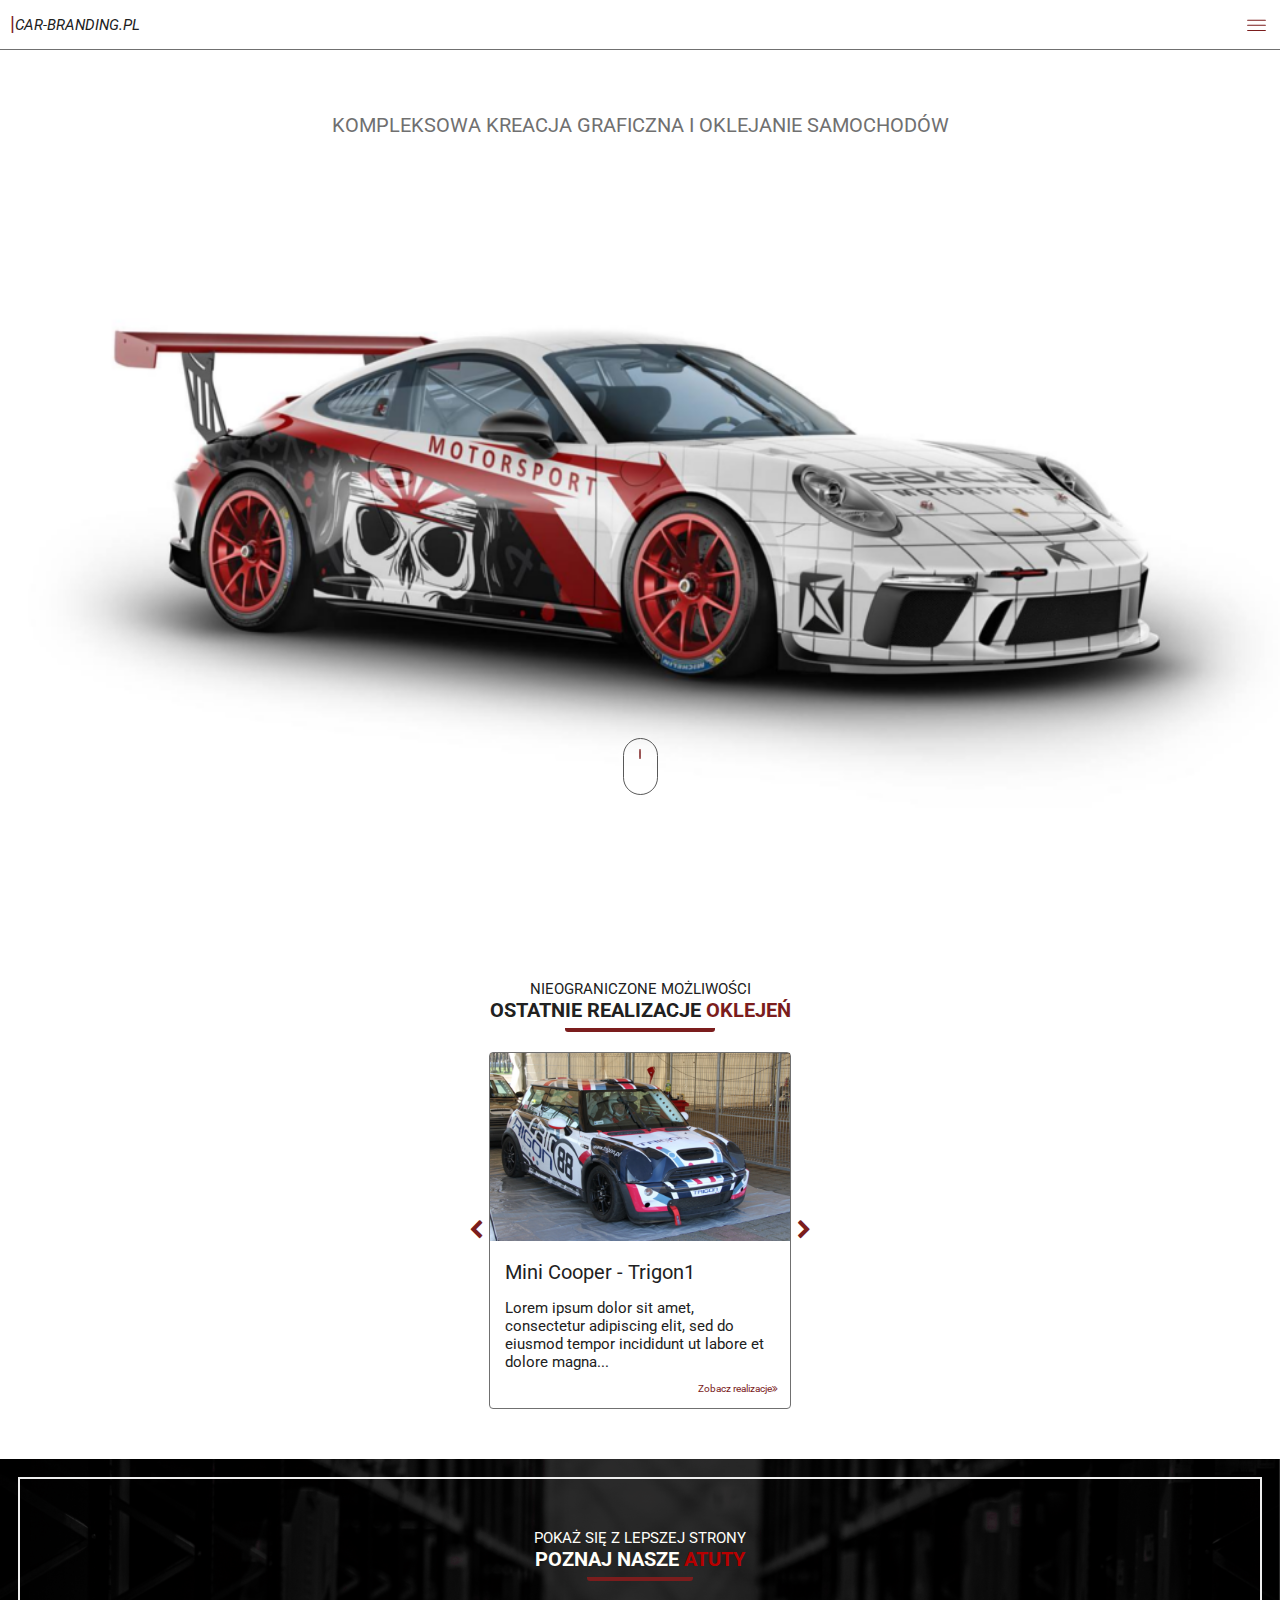
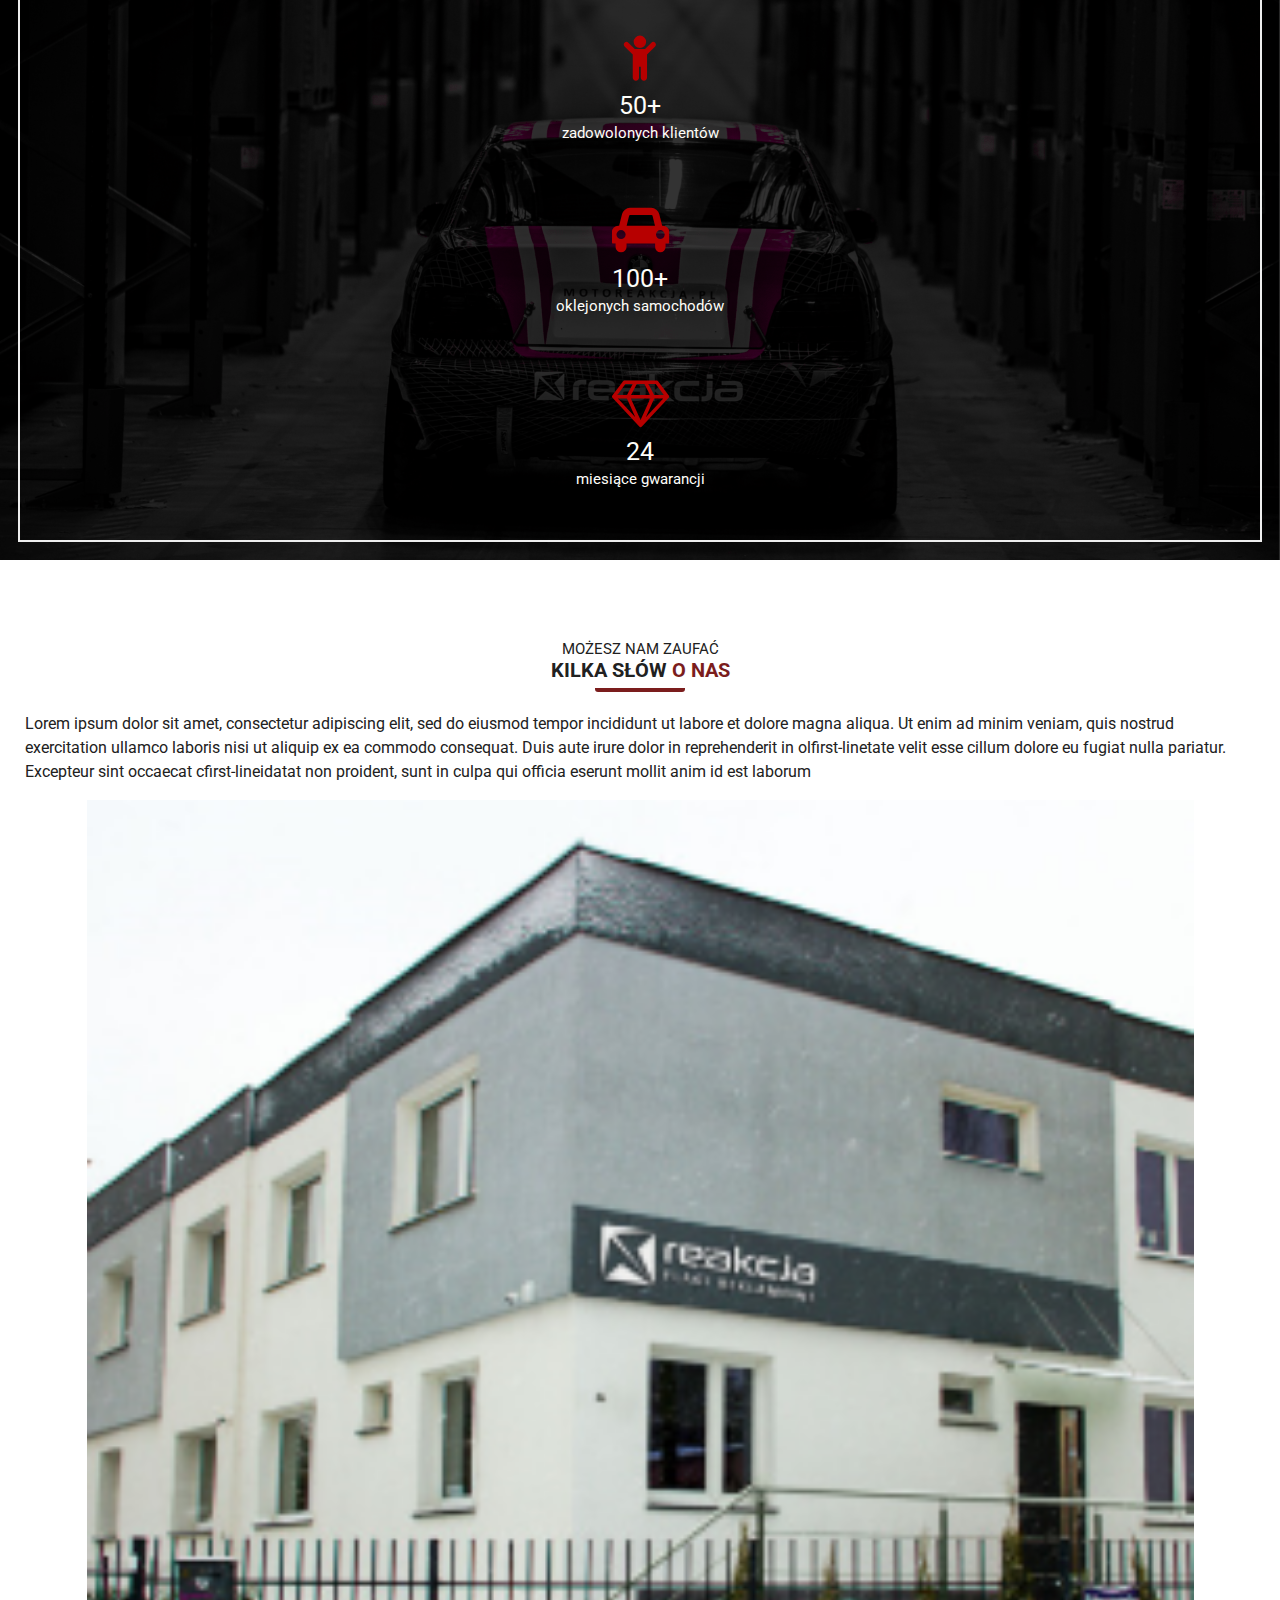
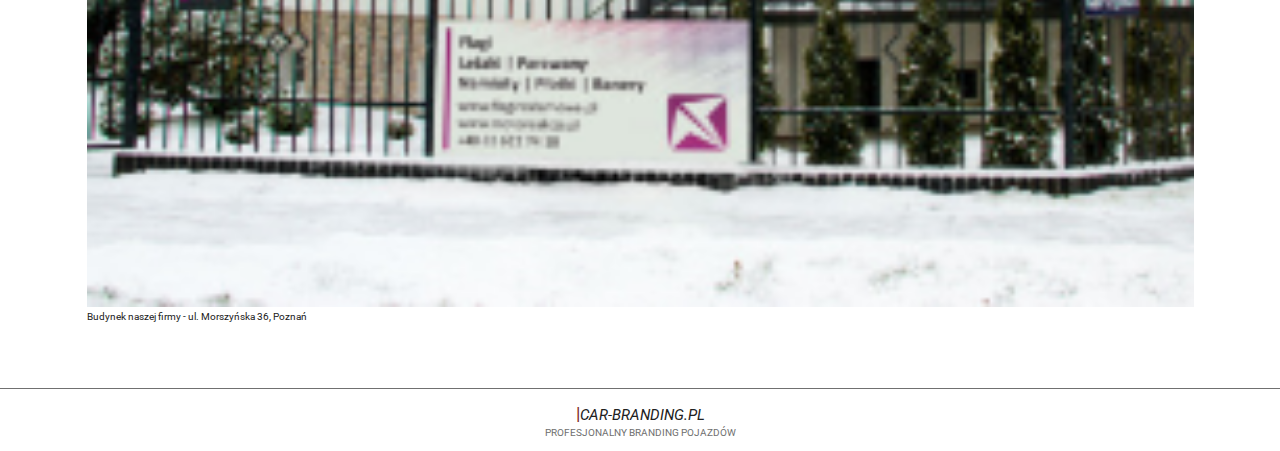
==== index.html @ 8168efc4 "Initial commit" ====
<!doctype html>

<html lang="pl">

<head>
    <meta charset="utf-8">
    <title>Car-branding.pl</title>
    <meta name="description" content="xxx">
    <meta name="author" content="xx">
    <meta name="viewport" content="width=device-width">
    <link href="https://fonts.googleapis.com/css?family=Roboto:400,700" rel="stylesheet">
    <link rel="stylesheet" href="https://cdnjs.cloudflare.com/ajax/libs/font-awesome/4.7.0/css/font-awesome.min.css">


    <link rel="stylesheet" href="css/style.css">
</head>

<body>
<nav class="navbar ">
    <span class="logo ">CAR-BRANDING.PL</span>

    <button class="hamburger">
        <svg class="hamburger--open hamburger__open" data-name="Warstwa 1" xmlns="http://www.w3.org/2000/svg"
             viewBox="0 0 20.47 18.23">
            <defs>
                <style>.cls-1 {
                    fill: none;
                    stroke-linecap: round;
                    stroke-linejoin: round;
                }</style>
            </defs>
            <title>logo</title>
            <line class="cls-1" x1="1.58" y1="4.17" x2="18.89" y2="4.17"/>
            <line class="cls-1" x1="1.58" y1="9.11" x2="18.89" y2="9.11"/>
            <line class="cls-1" x1="1.58" y1="14.06" x2="18.89" y2="14.06"/>
        </svg>

        <svg class="hamburger--close hamburger--unactive" data-name="Warstwa 1" xmlns="http://www.w3.org/2000/svg"
             viewBox="0 0 20.47 18.23">
            <defs>
                <style>.cls-1 {
                    fill: none;
                    stroke-linecap: round;
                    stroke-linejoin: round;
                }</style>
            </defs>
            <title>logo</title>
            <line class="cls-1" x1="10.22" y1="1.55" x2="10.22" y2="16.68"/>
            <line class="cls-1" x1="17.78" y1="9.11" x2="2.68" y2="9.11"/>
        </svg>
    </button>


    <ul class="menu unactive">
        <li class="menu__list-item">Home</li>
        <li class="menu__list-item">Realizacje</li>
        <li class="menu__list-item">Informacje</li>
        <li class="menu__list-item">Kontakt</li>
    </ul>
</nav>

<header class="intro">
    <h1 class="intro__title">Kompleksowa kreacja graficzna i oklejanie samochodów</h1>
    <div class="intro__scroll">
        <div class="intro__scroll--mouse">
            <div class="intro__scroll--scroller"></div>
        </div>
    </div>
</header>


<main>
    <section class="container">

        <div class="title">
            <h3 class="title__first-line">Nieograniczone możliwości</h3>
            <h2 class="title__second-line">Ostatnie realizacje <span class="title--red">oklejeń</span></h2>
        </div>


        <div class="gallery-slider">
            <button class="gallery-slider__arrow"
                    onclick="gallerySliderPrev()"><i class="fa fa-chevron-left"></i></button>

            <div class="card" style="display: block;">
                <img class="card__image" src="images/realizations/realization-01-01.png">
                <h4 class="card__title">Mini Cooper - Trigon1</h4>
                <p class="card__description">Lorem ipsum dolor sit amet, consectetur adipiscing elit, sed do eiusmod
                    tempor incididunt ut labore et dolore magna... </p>
                <a class="card__link" href="#">Zobacz realizacje<i class="fa fa-angle-double-right"></i>
                </a>
            </div>

            <div class="card" style="display: none;">
                <img class="card__image" src="images/realizations/realization-01-01.png">
                <h4 class="card__title">Mini Cooper - Trigon2</h4>
                <p class="card__description">Lorem ipsum dolor sit amet, consectetur adipiscing elit, sed do eiusmod
                    tempor incididunt ut labore et dolore magna... </p>
                <a class="card__link" href="#">Zobacz realizacje<i class="fa fa-angle-double-right"></i>
                </a>
            </div>

            <div class="card" style="display: none;">
                <img class="card__image" src="images/realizations/realization-01-01.png">
                <h4 class="card__title">Mini Cooper - Trigon3</h4>
                <p class="card__description">Lorem ipsum dolor sit amet, consectetur adipiscing elit, sed do eiusmod
                    tempor incididunt ut labore et dolore magna... </p>
                <a class="card__link" href="#">Zobacz realizacje<i class="fa fa-angle-double-right"></i>
                </a>
            </div>

            <button class="gallery-slider__arrow" onclick="gallerySliderNext()"><i class="fa fa-chevron-right"></i></button>
        </div>


    </section>


    <section class="container container--feature container--black">
        <div class="title">
            <h3 class="title__first-line title__first-line--black-background">Pokaż się z lepszej strony</h3>
            <h2 class="title__second-line title__second-line--black-background">Poznaj nasze <span
                    class="title--red-black">atuty</span></h2>
        </div>

        <div class="feature">
            <i class="feature__icon fa fa-child"></i>
            <span class="feature__description feature__description--first-line">50+</span>
            <span class="feature__description feature__description--second-line">zadowolonych klientów</span>
        </div>

        <div class="feature">
            <i class="feature__icon fa fa-car"></i>
            <span class="feature__description feature__description--first-line">100+</span>
            <span class="feature__description feature__description--second-line">oklejonych samochodów</span>
        </div>

        <div class="feature">
            <i class="feature__icon fa fa-diamond"></i>
            <span class="feature__description feature__description--first-line">24</span>
            <span class="feature__description feature__description--second-line">miesiące gwarancji</span>
        </div>
    </section>

    <section class="container">
        <div class="title">
            <h3 class="title__first-line">Możesz nam zaufać</h3>
            <h2 class="title__second-line">Kilka słów <span class="title--red">o nas</span></h2>
        </div>

        <article class="article">
            <p class="article__text">
                Lorem ipsum dolor sit amet, consectetur adipiscing elit, sed do eiusmod tempor incididunt ut labore et
                dolore magna aliqua. Ut enim ad minim veniam, quis nostrud exercitation ullamco laboris nisi ut aliquip
                ex ea commodo consequat. Duis aute irure dolor in reprehenderit in olfirst-linetate velit esse cillum
                dolore eu fugiat nulla pariatur. Excepteur sint occaecat cfirst-lineidatat non proident, sunt in culpa
                qui officia eserunt mollit anim id est laborum
            </p>
            <figure class="article__figure">
                <img class="article__image" src="images/firma.png" alt="Budynek naszej firmy">
                <figcaption class="article__figcaption">Budynek naszej firmy - ul. Morszyńska 36, Poznań</figcaption>
            </figure>
        </article>
    </section>
</main>

<footer class="footer">
    <h2 class="footer__first-line">Car-branding.pl</h2>
    <h3 class="footer__second-line">Profesjonalny branding pojazdów</h3>
</footer>


<script src="javascript/main.js"></script>

</body>
</html>
---- css/style.css ----
/*__________ Global - Start __________*/
html {
    font-size: 62.5%;
}

body {
    margin: 0;
    padding: 0;
    font-size: 1.6rem;
    font-family: 'Roboto', sans-serif;
    color: #212121;
    background: #FFFFFF;
}
/*__________ Global - End __________*/

/*__________ Navbar - Start __________*/
.navbar {
    padding: 15px 10px;
    border-bottom: 1px solid #707070;
}

.navbar--red {
    background-color: #7B1D1D;
}

.logo {
    padding: 0px;
    margin: 0px;
    line-height: 0px;
    font-size: 1.5rem;
    font-style: italic;
}

.logo--red {
    color: #EEEEEE;
}

.logo::before {
    content: "|";
    font-style: normal;
    font-size: 2.0rem;
    font-weight: 400;
    color: #7B1D1D;
}

.logo--red::before {
    color: #212121;
}

.menu {
    position: absolute;
    display: flex;
    flex-direction: column;
    justify-content: space-between;
    align-items: center;
    padding: 0px;
    margin-top: 15px;
    box-sizing: border-box;
    border-top: #EEEEEE solid 1px;
    color: #EEEEEE;
    background-color: #7B1D1D;
    width: 100%;
    left: 0;
}
.unactive
{
    display: none;
}

.menu__list-item {
    display: block;
    text-transform: uppercase;
    padding: 2rem 0;
}


.hamburger {
    position: absolute;
    width: 3.3rem;
    height: 3.3rem;
    right: 7px;
    top: 10px;
    stroke: #7B1D1D;
    background: none;
    border: none;
}

.hamburger--red
{
    stroke: #EEEEEE;
}

.hamburger--close {
    transform: rotate(45deg);
}

.hamburger--unactive {
    display: none;
}


/*__________ Navbar - End __________*/



/*__________ Intro - Start __________*/
.intro
{
    display: flex;
    flex-direction: column;
    justify-content: space-between;
    background-image: url("../images/header-porsche.png");
    max-width: 100%;
    height: 90vh;
    background-repeat: no-repeat;
    background-size: 120%;
    background-position: 45% 40%;
    padding: 20px;
    align-items: center;
}

.intro__title
{
    color: #707070;
    text-transform: uppercase;
    font-size: 2rem;
    align-self: center;
    padding-top: 30px;
    text-align: center;
    font-weight: 400;
}


/*mouse scroll*/

.intro__scroll {
    position: absolute;
    top: 70vh;
    right: 0;
    bottom: 0;
    left: 0;
    margin: auto;

    width :34px;
    height: 55px;
}
.intro__scroll--mouse {
    width: 3px;
    padding: 10px 15px;
    height: 35px;
    border: 1px solid #212121;
    border-radius: 25px;
    opacity: 0.75;
    box-sizing: content-box;
}
.intro__scroll--scroller{
    width: 2px;
    height: 10px;
    border-radius: 25%;
    background-color: #7B1D1D;
    animation-name: scroll;
    animation-duration: 2.2s;
    animation-timing-function: cubic-bezier(.15,.41,.69,.94);
    animation-iteration-count: infinite;
}
@keyframes scroll {
    0% { opacity: 0; }
    10% { transform: translateY(0); opacity: 1; }
    100% { transform: translateY(15px); opacity: 0;}
}

/*__________ Intro - End __________*/



/*__________ Container - Start __________*/
.container {
    display: flex;
    flex-direction: column;
    align-items: center;
    padding: 50px 25px;
}

.title {
    display: inline-block;
    padding-bottom: 5px;
    position: relative;
    text-align: center;
    text-transform: uppercase;
    padding: 30px 0px;
}

.title::after {
    content: "";
    position: absolute;
    width: 50%;
    height: 1px;
    padding-top: 5px;
    left: 25%;
    border-bottom: 4px solid #7B1D1D;
    border-radius: 3px;
}

.title__first-line {
    font-size: 1.5rem;
    margin: 0px;
    font-weight: 400;
}

.title__second-line {
    font-size: 2rem;
    margin: 0px;
}

.title--red {
    color: #7B1D1D;
}

.title--red-black {
    color: #B70000;
}
/*__________ Container - End __________*/



/*__________ Gallery-slider - Start __________*/
.gallery-slider {
    display: flex;
    flex-direction: row;
    justify-content: center;
    align-items: center;
}

.gallery-slider__arrow {
    border: 0;
    background: 0;
    color: #7B1D1D;
    font-size: 2rem;
}

.card {
    display: flex;
    flex-direction: column;
    justify-content: center;
    width: 90%;
    max-width: 300px;
    /*margin: 10px;*/
    border: 1px solid #707070;
    border-radius: 4px;
    padding-bottom: 14px;
}

.card__image {
    width: 100%;
    margin: 0;
    padding: 0;
}

.card__title {
    font-size: 2rem;
    margin: 15px;
    font-weight: 400;
}

.card__description {
    margin: 0px 15px;
    font-size: 1.5rem;
}

.card__link {
    padding: 12px 12px 0px 0px;
    text-decoration: none;
    color: #7B1D1D;
    font-size: 1rem;
    float: right;
}

.card__link:hover {
    text-decoration: underline;
}
/*__________ Gallery-slider - End __________*/



/*__________ Features - Start __________*/
.container--feature {
    background-image: url(../images/bmw.png);
    background-repeat: no-repeat;
    background-size: cover;
    background-position: 50%;
    z-index: 1;
    position: relative;
    color: #fffef9;
    padding: 40px;
}

.container--feature::before {
    content: '\A';
    position: absolute;
    width: 100%;
    height: 100%;
    top: 0;
    left: 0;
    background: rgba(0, 0, 0, 0.8);
    z-index: 0;
    outline: solid 2px #EEEEEE;
    outline-offset: -20px;
}

.container--feature * {
    position: relative;
}

.feature {
    display: flex;
    flex-direction: column;
    justify-content: center;
    text-align: center;
    padding: 30px;
}

.feature__icon {
    font-size: 5rem;
    padding-bottom: 0.8rem;
    color: #B70000;
}

.feature__description {
    padding: 0.2rem 0;
}

.feature__description--first-line {
    font-size: 2.5rem;
}

.feature__description--second-line {
    font-size: 1.5rem;
}
/*__________ Features - End __________*/



/*__________ Articles - Start __________*/
.article {
    display: flex;
    flex-direction: column;
    justify-content: space-between;
    align-items: center;
}

.article__text {
    line-height: 1.5;
    margin: 0;
}

.article__figure {
    width: 90%;
}

.article__image {
    width: 100%;
}

.article__figcaption {
    font-size: 1rem;
}
/*__________ Articles - End __________*/



/*__________ Footer - Start __________*/
.footer {
    display: flex;
    flex-direction: column;
    justify-content: center;
    text-align: center;
    text-transform: uppercase;
    padding: 1.25rem;
    border-top: 1px solid #707070;
}

.footer__first-line {
    padding: 1.25rem;
    margin: 0;
    line-height: 0px;
    font-size: 1.5rem;
    font-style: italic;
    font-weight: 400;
}

.footer__first-line::before {
    content: "|";
    font-style: normal;
    font-size: 1.8rem;
    font-weight: 400;
    color: #7B1D1D;
}

.footer__second-line {
    font-size: 1rem;
    margin: 0;
    color: #707070;
    font-weight: 400;
}
/*__________ Footer - End __________*/
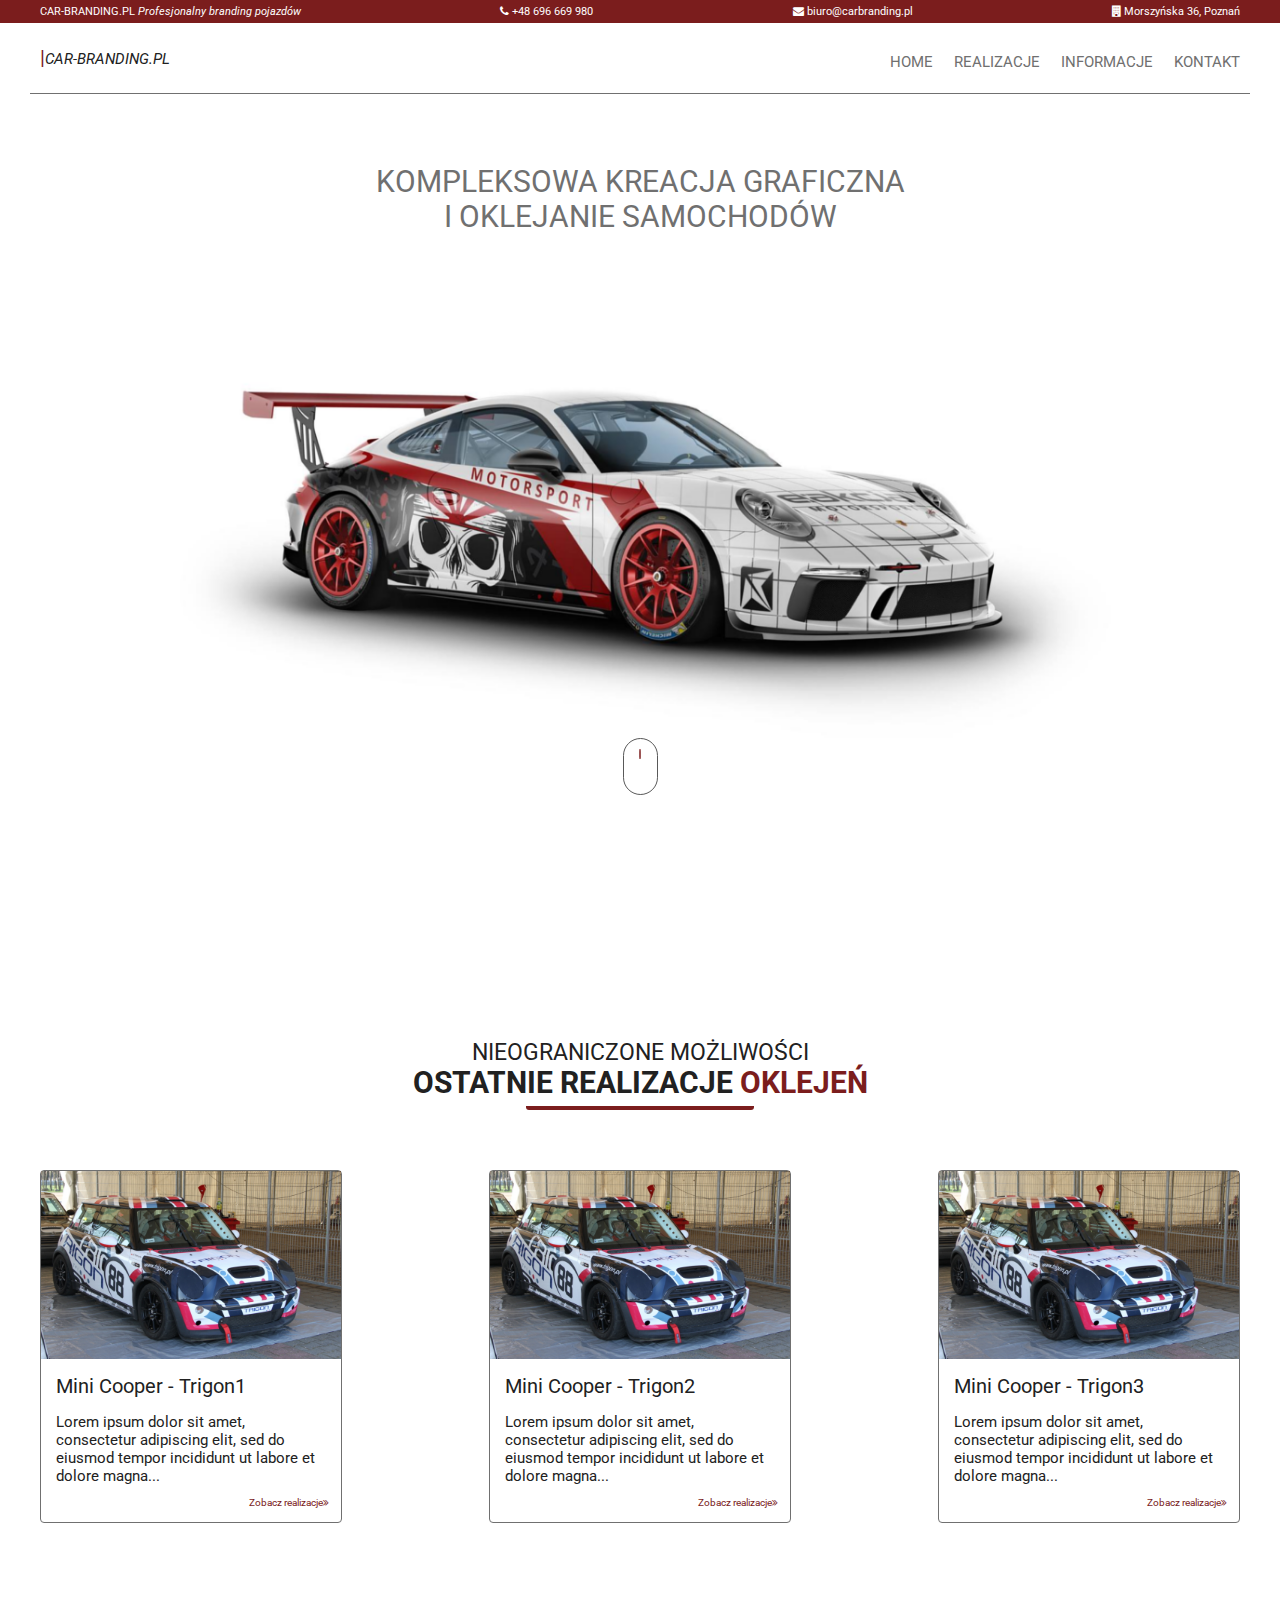
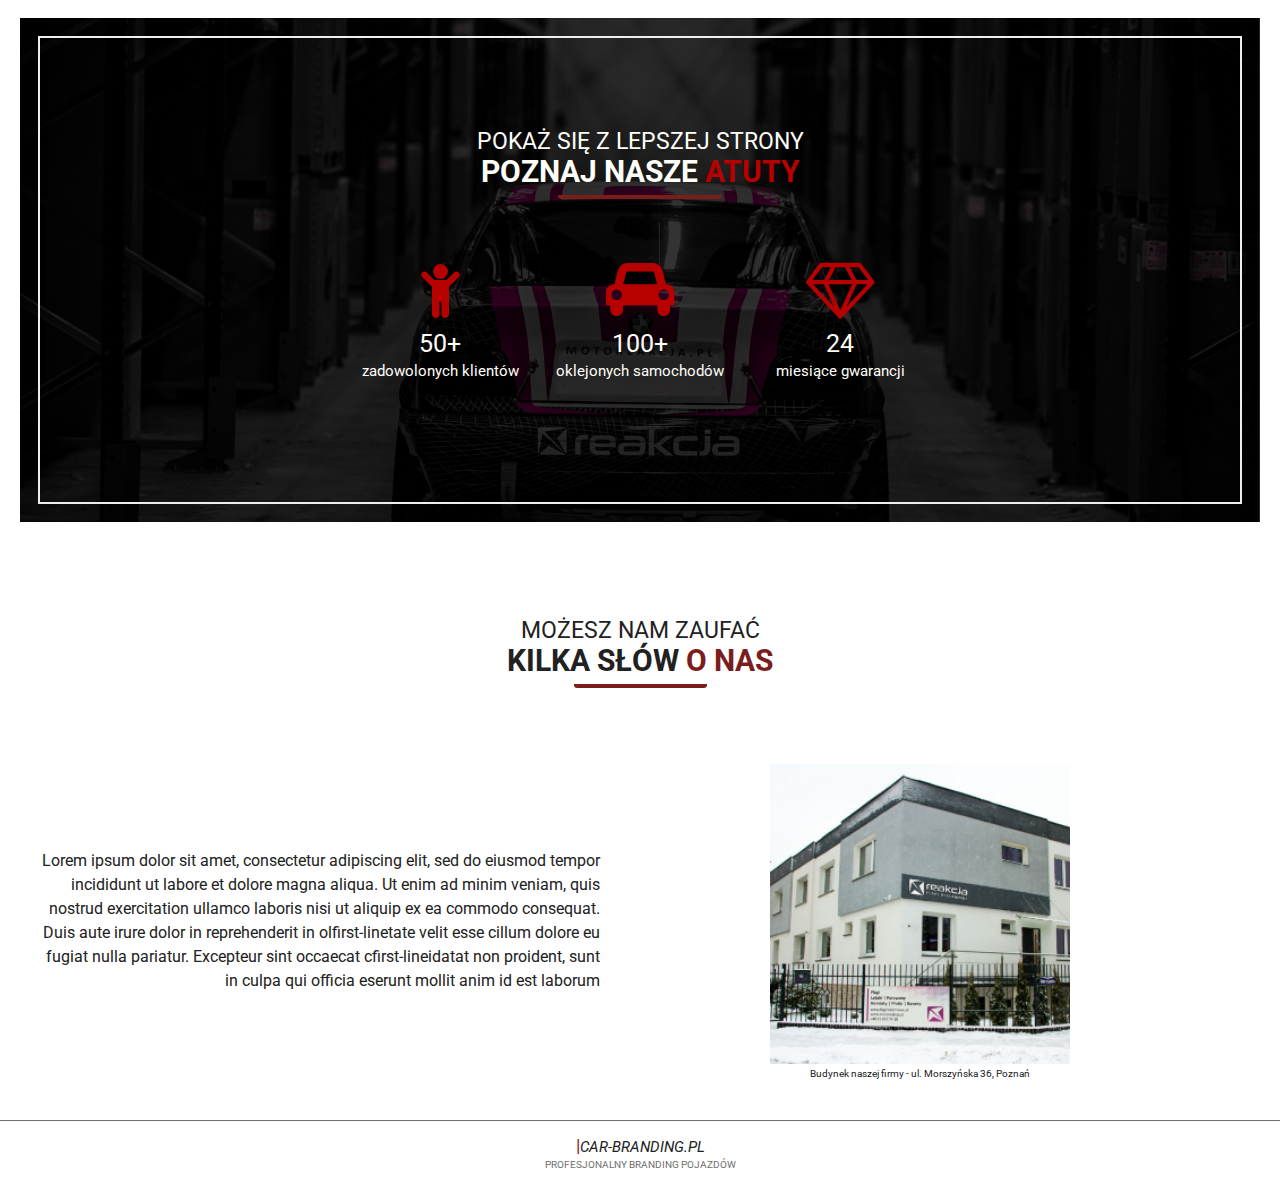
==== commit b0eab1f7: "Added desktop view in home page" ====
--- a/index.html
+++ b/index.html
@@ -16,7 +16,19 @@
 </head>
 
 <body>
+<div class="info-bar">
+    <div class="info-bar__content">
+        <span class="info-bar__title">CAR-BRANDING.PL <span class="info-bar__title--italic">Profesjonalny branding pojazdów</span></span>
+
+        <span><i class="fa fa-phone"></i> +48 696 669 980</span>
+        <span><i class="fa fa-envelope"></i> biuro@carbranding.pl</span>
+        <span><i class="fa fa-building"></i> Morszyńska 36, Poznań</span>
+    </div>
+
+</div>
 <nav class="navbar ">
+
+
     <span class="logo ">CAR-BRANDING.PL</span>
 
     <button class="hamburger">
@@ -52,15 +64,15 @@
 
 
     <ul class="menu unactive">
-        <li class="menu__list-item">Home</li>
-        <li class="menu__list-item">Realizacje</li>
-        <li class="menu__list-item">Informacje</li>
-        <li class="menu__list-item">Kontakt</li>
+        <li class="menu__list-item"><a class="menu__link" href="#">Home</a></li>
+        <li class="menu__list-item"><a class="menu__link" href="#">Realizacje</a></li>
+        <li class="menu__list-item"><a class="menu__link" href="#">Informacje</a></li>
+        <li class="menu__list-item"><a class="menu__link" href="#">Kontakt</a></li>
     </ul>
 </nav>
 
 <header class="intro">
-    <h1 class="intro__title">Kompleksowa kreacja graficzna i oklejanie samochodów</h1>
+    <h1 class="intro__title">Kompleksowa kreacja graficzna<br>i oklejanie samochodów</h1>
     <div class="intro__scroll">
         <div class="intro__scroll--mouse">
             <div class="intro__scroll--scroller"></div>
@@ -78,11 +90,44 @@
         </div>
 
 
+        <div class="gallery-slider-mobile">
+            <button class="gallery-slider-mobile__arrow"
+                    onclick="gallerySliderPrev()"><i class="fa fa-chevron-left"></i></button>
+
+            <div class="card" style="display: block;">
+                <img class="card__image" src="images/realizations/realization-01-01.png">
+                <h4 class="card__title">Mini Cooper - Trigon1</h4>
+                <p class="card__description">Lorem ipsum dolor sit amet, consectetur adipiscing elit, sed do eiusmod
+                    tempor incididunt ut labore et dolore magna... </p>
+                <a class="card__link" href="#">Zobacz realizacje<i class="fa fa-angle-double-right"></i>
+                </a>
+            </div>
+
+            <div class="card" style="display: none;">
+                <img class="card__image" src="images/realizations/realization-01-01.png">
+                <h4 class="card__title">Mini Cooper - Trigon2</h4>
+                <p class="card__description">Lorem ipsum dolor sit amet, consectetur adipiscing elit, sed do eiusmod
+                    tempor incididunt ut labore et dolore magna... </p>
+                <a class="card__link" href="#">Zobacz realizacje<i class="fa fa-angle-double-right"></i>
+                </a>
+            </div>
+
+            <div class="card" style="display: none;">
+                <img class="card__image" src="images/realizations/realization-01-01.png">
+                <h4 class="card__title">Mini Cooper - Trigon3</h4>
+                <p class="card__description">Lorem ipsum dolor sit amet, consectetur adipiscing elit, sed do eiusmod
+                    tempor incididunt ut labore et dolore magna... </p>
+                <a class="card__link" href="#">Zobacz realizacje<i class="fa fa-angle-double-right"></i>
+                </a>
+            </div>
+
+            <button class="gallery-slider-mobile__arrow"
+                    onclick="gallerySliderNext()"><i class="fa fa-chevron-right"></i></button>
+        </div>
+
+
         <div class="gallery-slider">
-            <button class="gallery-slider__arrow"
-                    onclick="gallerySliderPrev()"><i class="fa fa-chevron-left"></i></button>
-
-            <div class="card" style="display: block;">
+            <div class="card">
                 <img class="card__image" src="images/realizations/realization-01-01.png">
                 <h4 class="card__title">Mini Cooper - Trigon1</h4>
                 <p class="card__description">Lorem ipsum dolor sit amet, consectetur adipiscing elit, sed do eiusmod
@@ -91,7 +136,7 @@
                 </a>
             </div>
 
-            <div class="card" style="display: none;">
+            <div class="card">
                 <img class="card__image" src="images/realizations/realization-01-01.png">
                 <h4 class="card__title">Mini Cooper - Trigon2</h4>
                 <p class="card__description">Lorem ipsum dolor sit amet, consectetur adipiscing elit, sed do eiusmod
@@ -100,7 +145,7 @@
                 </a>
             </div>
 
-            <div class="card" style="display: none;">
+            <div class="card">
                 <img class="card__image" src="images/realizations/realization-01-01.png">
                 <h4 class="card__title">Mini Cooper - Trigon3</h4>
                 <p class="card__description">Lorem ipsum dolor sit amet, consectetur adipiscing elit, sed do eiusmod
@@ -108,8 +153,6 @@
                 <a class="card__link" href="#">Zobacz realizacje<i class="fa fa-angle-double-right"></i>
                 </a>
             </div>
-
-            <button class="gallery-slider__arrow" onclick="gallerySliderNext()"><i class="fa fa-chevron-right"></i></button>
         </div>
 
 
@@ -122,24 +165,26 @@
             <h2 class="title__second-line title__second-line--black-background">Poznaj nasze <span
                     class="title--red-black">atuty</span></h2>
         </div>
-
-        <div class="feature">
-            <i class="feature__icon fa fa-child"></i>
-            <span class="feature__description feature__description--first-line">50+</span>
-            <span class="feature__description feature__description--second-line">zadowolonych klientów</span>
-        </div>
-
-        <div class="feature">
-            <i class="feature__icon fa fa-car"></i>
-            <span class="feature__description feature__description--first-line">100+</span>
-            <span class="feature__description feature__description--second-line">oklejonych samochodów</span>
-        </div>
-
-        <div class="feature">
-            <i class="feature__icon fa fa-diamond"></i>
-            <span class="feature__description feature__description--first-line">24</span>
-            <span class="feature__description feature__description--second-line">miesiące gwarancji</span>
-        </div>
+        <div class="features">
+            <div class="feature">
+                <i class="feature__icon fa fa-child"></i>
+                <span class="feature__description feature__description--first-line">50+</span>
+                <span class="feature__description feature__description--second-line">zadowolonych klientów</span>
+            </div>
+
+            <div class="feature">
+                <i class="feature__icon fa fa-car"></i>
+                <span class="feature__description feature__description--first-line">100+</span>
+                <span class="feature__description feature__description--second-line">oklejonych samochodów</span>
+            </div>
+
+            <div class="feature">
+                <i class="feature__icon fa fa-diamond"></i>
+                <span class="feature__description feature__description--first-line">24</span>
+                <span class="feature__description feature__description--second-line">miesiące gwarancji</span>
+            </div>
+        </div>
+
     </section>
 
     <section class="container">
--- a/css/style.css
+++ b/css/style.css
@@ -11,7 +11,19 @@
     color: #212121;
     background: #FFFFFF;
 }
+
 /*__________ Global - End __________*/
+
+/*_____________________________________*/
+/*__________ Mobile - Start __________*/
+/*_____________________________________*/
+
+/*__________ Infobar - Start __________*/
+.info-bar {
+    display: none;
+}
+
+/*__________ Infobar - End __________*/
 
 /*__________ Navbar - Start __________*/
 .navbar {
@@ -61,9 +73,10 @@
     background-color: #7B1D1D;
     width: 100%;
     left: 0;
-}
-.unactive
-{
+    z-index: 5;
+}
+
+.unactive {
     display: none;
 }
 
@@ -73,20 +86,33 @@
     padding: 2rem 0;
 }
 
+.menu__link {
+    font-weight: 400;
+    box-sizing: border-box;
+    height: 20px;
+    display: inline-block;
+    text-decoration: none;
+    color: #FFFFFF;
+}
+
+.menu__link:hover {
+    font-weight: 600;
+    /*padding-bottom: 5px;*/
+    /*border-bottom: 1px solid #FFFFFF;*/
+}
 
 .hamburger {
     position: absolute;
     width: 3.3rem;
     height: 3.3rem;
-    right: 7px;
+    right: 15px;
     top: 10px;
     stroke: #7B1D1D;
     background: none;
     border: none;
 }
 
-.hamburger--red
-{
+.hamburger--red {
     stroke: #EEEEEE;
 }
 
@@ -98,14 +124,10 @@
     display: none;
 }
 
-
 /*__________ Navbar - End __________*/
 
-
-
 /*__________ Intro - Start __________*/
-.intro
-{
+.intro {
     display: flex;
     flex-direction: column;
     justify-content: space-between;
@@ -117,10 +139,11 @@
     background-position: 45% 40%;
     padding: 20px;
     align-items: center;
-}
-
-.intro__title
-{
+    align-self: center;
+    align-content: center;
+}
+
+.intro__title {
     color: #707070;
     text-transform: uppercase;
     font-size: 2rem;
@@ -128,10 +151,8 @@
     padding-top: 30px;
     text-align: center;
     font-weight: 400;
-}
-
-
-/*mouse scroll*/
+
+}
 
 .intro__scroll {
     position: absolute;
@@ -141,9 +162,10 @@
     left: 0;
     margin: auto;
 
-    width :34px;
+    width: 34px;
     height: 55px;
 }
+
 .intro__scroll--mouse {
     width: 3px;
     padding: 10px 15px;
@@ -153,32 +175,40 @@
     opacity: 0.75;
     box-sizing: content-box;
 }
-.intro__scroll--scroller{
+
+.intro__scroll--scroller {
     width: 2px;
     height: 10px;
     border-radius: 25%;
     background-color: #7B1D1D;
     animation-name: scroll;
     animation-duration: 2.2s;
-    animation-timing-function: cubic-bezier(.15,.41,.69,.94);
+    animation-timing-function: cubic-bezier(.15, .41, .69, .94);
     animation-iteration-count: infinite;
 }
+
 @keyframes scroll {
-    0% { opacity: 0; }
-    10% { transform: translateY(0); opacity: 1; }
-    100% { transform: translateY(15px); opacity: 0;}
+    0% {
+        opacity: 0;
+    }
+    10% {
+        transform: translateY(0);
+        opacity: 1;
+    }
+    100% {
+        transform: translateY(15px);
+        opacity: 0;
+    }
 }
 
 /*__________ Intro - End __________*/
-
-
 
 /*__________ Container - Start __________*/
 .container {
     display: flex;
     flex-direction: column;
     align-items: center;
-    padding: 50px 25px;
+    padding: 25px 25px;
 }
 
 .title {
@@ -187,7 +217,8 @@
     position: relative;
     text-align: center;
     text-transform: uppercase;
-    padding: 30px 0px;
+    padding: 70px 0px;
+    font-size: 1rem;
 }
 
 .title::after {
@@ -202,13 +233,13 @@
 }
 
 .title__first-line {
-    font-size: 1.5rem;
+    font-size: 1.5em;
     margin: 0px;
     font-weight: 400;
 }
 
 .title__second-line {
-    font-size: 2rem;
+    font-size: 2em;
     margin: 0px;
 }
 
@@ -219,19 +250,18 @@
 .title--red-black {
     color: #B70000;
 }
+
 /*__________ Container - End __________*/
 
-
-
-/*__________ Gallery-slider - Start __________*/
-.gallery-slider {
+/*__________ Gallery-slider-mobile - Start __________*/
+.gallery-slider-mobile {
     display: flex;
     flex-direction: row;
     justify-content: center;
     align-items: center;
 }
 
-.gallery-slider__arrow {
+.gallery-slider-mobile__arrow {
     border: 0;
     background: 0;
     color: #7B1D1D;
@@ -278,9 +308,15 @@
 .card__link:hover {
     text-decoration: underline;
 }
+
+/*__________ Gallery-slider-mobile - End __________*/
+
+/*__________ Gallery-slider - Start __________*/
+.gallery-slider {
+    display: none;
+}
+
 /*__________ Gallery-slider - End __________*/
-
-
 
 /*__________ Features - Start __________*/
 .container--feature {
@@ -290,8 +326,9 @@
     background-position: 50%;
     z-index: 1;
     position: relative;
-    color: #fffef9;
+    color: #FFFEF9;
     padding: 40px;
+    margin-top: 70px;
 }
 
 .container--feature::before {
@@ -336,9 +373,8 @@
 .feature__description--second-line {
     font-size: 1.5rem;
 }
+
 /*__________ Features - End __________*/
-
-
 
 /*__________ Articles - Start __________*/
 .article {
@@ -364,9 +400,8 @@
 .article__figcaption {
     font-size: 1rem;
 }
+
 /*__________ Articles - End __________*/
-
-
 
 /*__________ Footer - Start __________*/
 .footer {
@@ -402,4 +437,224 @@
     color: #707070;
     font-weight: 400;
 }
+
 /*__________ Footer - End __________*/
+
+/*_____________________________________*/
+/*__________ Mobile - End __________*/
+/*_____________________________________*/
+
+/*_____________________________________*/
+/*__________ Desktop - Start __________*/
+/*_____________________________________*/
+@media (min-width: 40rem) {
+
+    /*__________ Infobar - Start __________*/
+    .info-bar {
+        display: flex;
+        flex-direction: row;
+        justify-content: center;
+        align-items: center;
+        align-content: center;
+        position: sticky;
+        background-color: #7B1D1D;
+    }
+
+    .info-bar__content {
+        display: flex;
+        justify-content: space-between;
+        align-items: center;
+        align-content: center;
+        color: #FFFFFF;
+        font-size: 1.1rem;
+        padding: 0.5rem 1rem;
+        width: 1200px;
+    }
+
+    .info-bar__title--italic {
+        font-style: italic;
+    }
+
+    /*__________ Infobar - End __________*/
+    /*__________ Navbar - Start __________*/
+    .navbar {
+        display: flex;
+        flex-direction: row;
+        justify-content: space-between;
+        align-items: center;
+        align-content: center;
+        padding: 1rem 1rem 1rem 1rem;
+        margin-left: auto;
+        margin-right: auto;
+        max-width: 1200px;
+        height: 5rem;
+
+    }
+
+    .hamburger {
+        display: none;
+    }
+
+    .menu {
+        display: flex;
+        flex-direction: row;
+        position: relative;
+        align-content: space-around;
+        align-items: center;
+        padding: 0px;
+        margin: 0px;
+        box-sizing: content-box;
+        background-color: #FFFFFF;
+        width: 35rem;
+        /*left: auto;*/
+        /*right: auto;*/
+        border-top: 0;
+    }
+
+    .menu__list-item {
+        padding: 0;
+
+        font-size: 1.5rem;
+    }
+
+    .menu__link {
+        box-sizing: border-box;
+        text-decoration: none;
+        color: #707070;
+        margin-top: 30px;
+        height: 40px;
+
+    }
+
+    .menu__link:hover {
+        color: #7B1D1D;
+        font-weight: 600;
+        padding-bottom: 0px;
+        border-bottom: 3px solid #7B1D1D;
+    }
+
+    /*__________ Navbar - End __________*/
+    /*__________ Intro - Start __________*/
+    .intro {
+        display: flex;
+        flex-direction: column;
+        justify-content: space-between;
+        background-image: url("../images/header-porsche.png");
+        max-width: 1200px;
+        height: 90vh;
+        background-repeat: no-repeat;
+        background-size: 90%;
+        background-position: 45% 40%;
+        padding: 20px;
+        margin-left: auto;
+        margin-right: auto;
+
+    }
+
+    .intro__title {
+        font-size: 3.0rem;
+    }
+
+    /*__________ Intro - End __________*/
+    .container {
+        max-width: 1200px;
+        margin-right: auto;
+        margin-left: auto;
+    }
+
+    .container--black {
+        padding-left: 20px;
+        padding-right: 20px;
+    }
+
+
+
+    .title {
+        font-size: 1.5rem;
+    }
+
+    /*__________ Gallery-slider-mobile - Start __________*/
+    .gallery-slider-mobile {
+        display: none;
+    }
+
+    /*__________ Gallery-slider-mobile - End __________*/
+    /*__________ Gallery-slider - Start __________*/
+    .gallery-slider {
+        display: flex;
+        flex-direction: row;
+        justify-content: space-between;
+        align-content: space-around;
+
+        width: 100%;
+    }
+
+    .card {
+        /*margin: 0rem 0.7rem;*/
+    }
+
+    .card__link {
+        text-align: right;
+    }
+
+    /*__________ Gallery-slider - End __________*/
+    /*__________ Features - Start __________*/
+    .features {
+        display: flex;
+        flex-direction: row;
+        justify-content: center;
+        text-align: center;
+        padding-bottom: 100px;
+    }
+
+    .feature {
+        display: flex;
+        flex-direction: column;
+        justify-content: center;
+        text-align: center;
+        padding: 0px;
+        width: 200px;
+    }
+
+    .feature__icon {
+        font-size: 6rem;
+        padding-bottom: 0.8rem;
+        color: #B70000;
+    }
+
+    /*__________ Features - End __________*/
+
+    /*__________ Article - Start __________*/
+    .article {
+        display: flex;
+        flex-direction: row;
+        justify-content: space-between;
+        text-align: center;
+        align-content: center;
+
+    }
+
+    .article__text {
+        width: 50%;
+        text-align: right;
+    }
+
+    .article__figure {
+        flex-grow: 2;
+        text-align: center;
+        width: 50%;
+        /*text-align: left;*/
+        /*width: 48%;*/
+    }
+
+    .article__image {
+        height: 300px;
+        width: 300px;
+    }
+
+    /*__________ Article - End __________*/
+}
+
+/*_____________________________________*/
+/*__________ Desktop - End __________*/
+/*_____________________________________*/